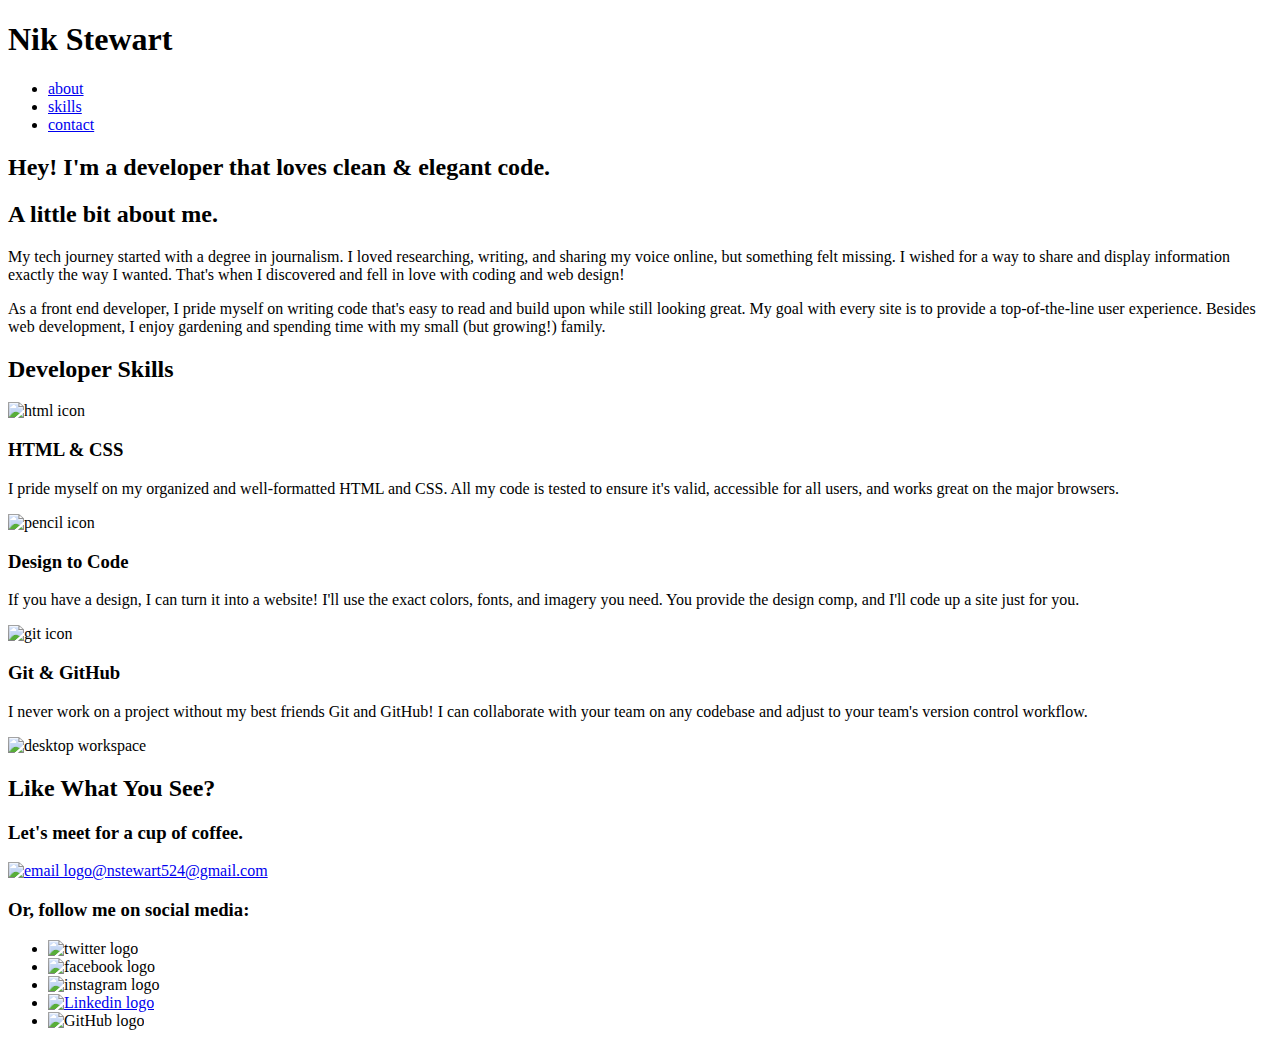
==== index.html @ bb85ce2b "My work porfolio" ====
<!DOCTYPE html>
<html lang="en">
  <head>
    <meta charset="UTF-8" />
    <title>Nik Stewart | Portfolio</title>
    <!--Links below are needed to connect this HTML "sheet" to the CSS sheet that
    goes along. -->
    <link
      rel="stylesheet"
      href="/Users/nstewart524/Desktop/Nik-Stewart-Portfolio/css/main.css"
    />
    <link
      rel="stylesheet"
      href="/Users/nstewart524/Desktop/Nik-Stewart-Portfolio/css/normalize.css"
    />
    <!--Links below are google fonts added styles -->
    <link rel="preconnect" href="https://fonts.googleapis.com" />
    <link rel="preconnect" href="https://fonts.gstatic.com" crossorigin />
    <link
      href="https://fonts.googleapis.com/css2?family=Lora:wght@400;600;700&family=Source+Sans+3:wght@400;700&display=swap"
      rel="stylesheet"
    />
  </head>

  <body>
    <header class="homepage-hero">
      <div class="content-wrapper">
        <h1>Nik Stewart</h1>
        <nav>
          <ul>
            <li><a href="#about">about</a></li>
            <li><a href="#skills">skills</a></li>
            <li><a href="#contact">contact</a></li>
          </ul>
        </nav>
        <h2>Hey! I'm a developer that loves clean & elegant code.</h2>
      </div>
    </header>

    <main>
      <section id="about">
        <div class="content-wrapper">
          <h2>A little bit about me.</h2>
          <p>
            My tech journey started with a degree in journalism. I loved
            researching, writing, and sharing my voice online, but something
            felt missing. I wished for a way to share and display information
            exactly the way I wanted. That's when I discovered and fell in love
            with coding and web design!
          </p>
          <p>
            As a front end developer, I pride myself on writing code that's easy
            to read and build upon while still looking great. My goal with every
            site is to provide a top-of-the-line user experience. Besides web
            development, I enjoy gardening and spending time with my small (but
            growing!) family.
          </p>
        </div>
      </section>
      <section id="skills">
        <div class="content-wrapper">
          <h2>Developer Skills</h2>
          <div class="skill-list">
            <img
              src="/Users/nstewart524/Desktop/Nik-Stewart-Portfolio/img/html-icon.png"
              alt="html icon"
            />
            <h3>HTML & CSS</h3>
            <p>
              I pride myself on my organized and well-formatted HTML and CSS.
              All my code is tested to ensure it's valid, accessible for all
              users, and works great on the major browsers.
            </p>
          </div>
          <div class="skill-list">
            <img
              src="/Users/nstewart524/Desktop/Nik-Stewart-Portfolio/img/pencil-icon.png"
              alt="pencil icon"
            />
            <h3>Design to Code</h3>
            <p>
              If you have a design, I can turn it into a website! I'll use the
              exact colors, fonts, and imagery you need. You provide the design
              comp, and I'll code up a site just for you.
            </p>
          </div>
          <div class="skill-list">
            <img
              src="/Users/nstewart524/Desktop/Nik-Stewart-Portfolio/img/git-icon.png"
              alt="git icon"
            />
            <h3>Git & GitHub</h3>
            <p>
              I never work on a project without my best friends Git and GitHub!
              I can collaborate with your team on any codebase and adjust to
              your team's version control workflow.
            </p>
          </div>
        </div>
      </section>
    </main>

    <footer id="contact">
      <div class="content-wrapper">
        <div class="contact-image">
          <img
            id="actual-picture"
            src="/Users/nstewart524/Desktop/Nik-Stewart-Portfolio/img/jess-bailey-q10VITrVYUM-unsplash.jpg"
            alt="desktop workspace"
          />
        </div>
        <div class="contact-info">
          <h2>Like What You See?</h2>
          <h3 id="contact-meeting-title">Let's meet for a cup of coffee.</h3>
          <a href="mailto:@nstewart524@gmail.com">
            <img
              id="email-logo"
              src="/Users/nstewart524/Desktop/Nik-Stewart-Portfolio/img/envelope.png"
              alt="email logo"
            />@nstewart524@gmail.com</a
          >
          <h3 id="contact-socials-title">Or, follow me on social media:</h3>
          <ul>
            <li>
              <img
                src="/Users/nstewart524/Desktop/Nik-Stewart-Portfolio/img/twitter.png"
                alt="twitter logo"
              />
            </li>
            <li>
              <img
                src="/Users/nstewart524/Desktop/Nik-Stewart-Portfolio/img/facebook.png"
                alt="facebook logo"
              />
            </li>
            <li>
              <img
                src="/Users/nstewart524/Desktop/Nik-Stewart-Portfolio/img/instagram.png"
                alt="instagram logo"
              />
            </li>
            <li>
              <a
                href="https://www.nike.com/"
                target="_blank"
                rel="noopener noreferrer"
              >
                <img
                  src="/Users/nstewart524/Desktop/Nik-Stewart-Portfolio/img/linkedin.png"
                  alt="Linkedin logo"
              /></a>
            </li>
            <li>
              <img
                src="/Users/nstewart524/Desktop/Nik-Stewart-Portfolio/img/github.png"
                alt="GitHub logo"
              />
            </li>
          </ul>
        </div>
      </div>
    </footer>
  </body>
</html>
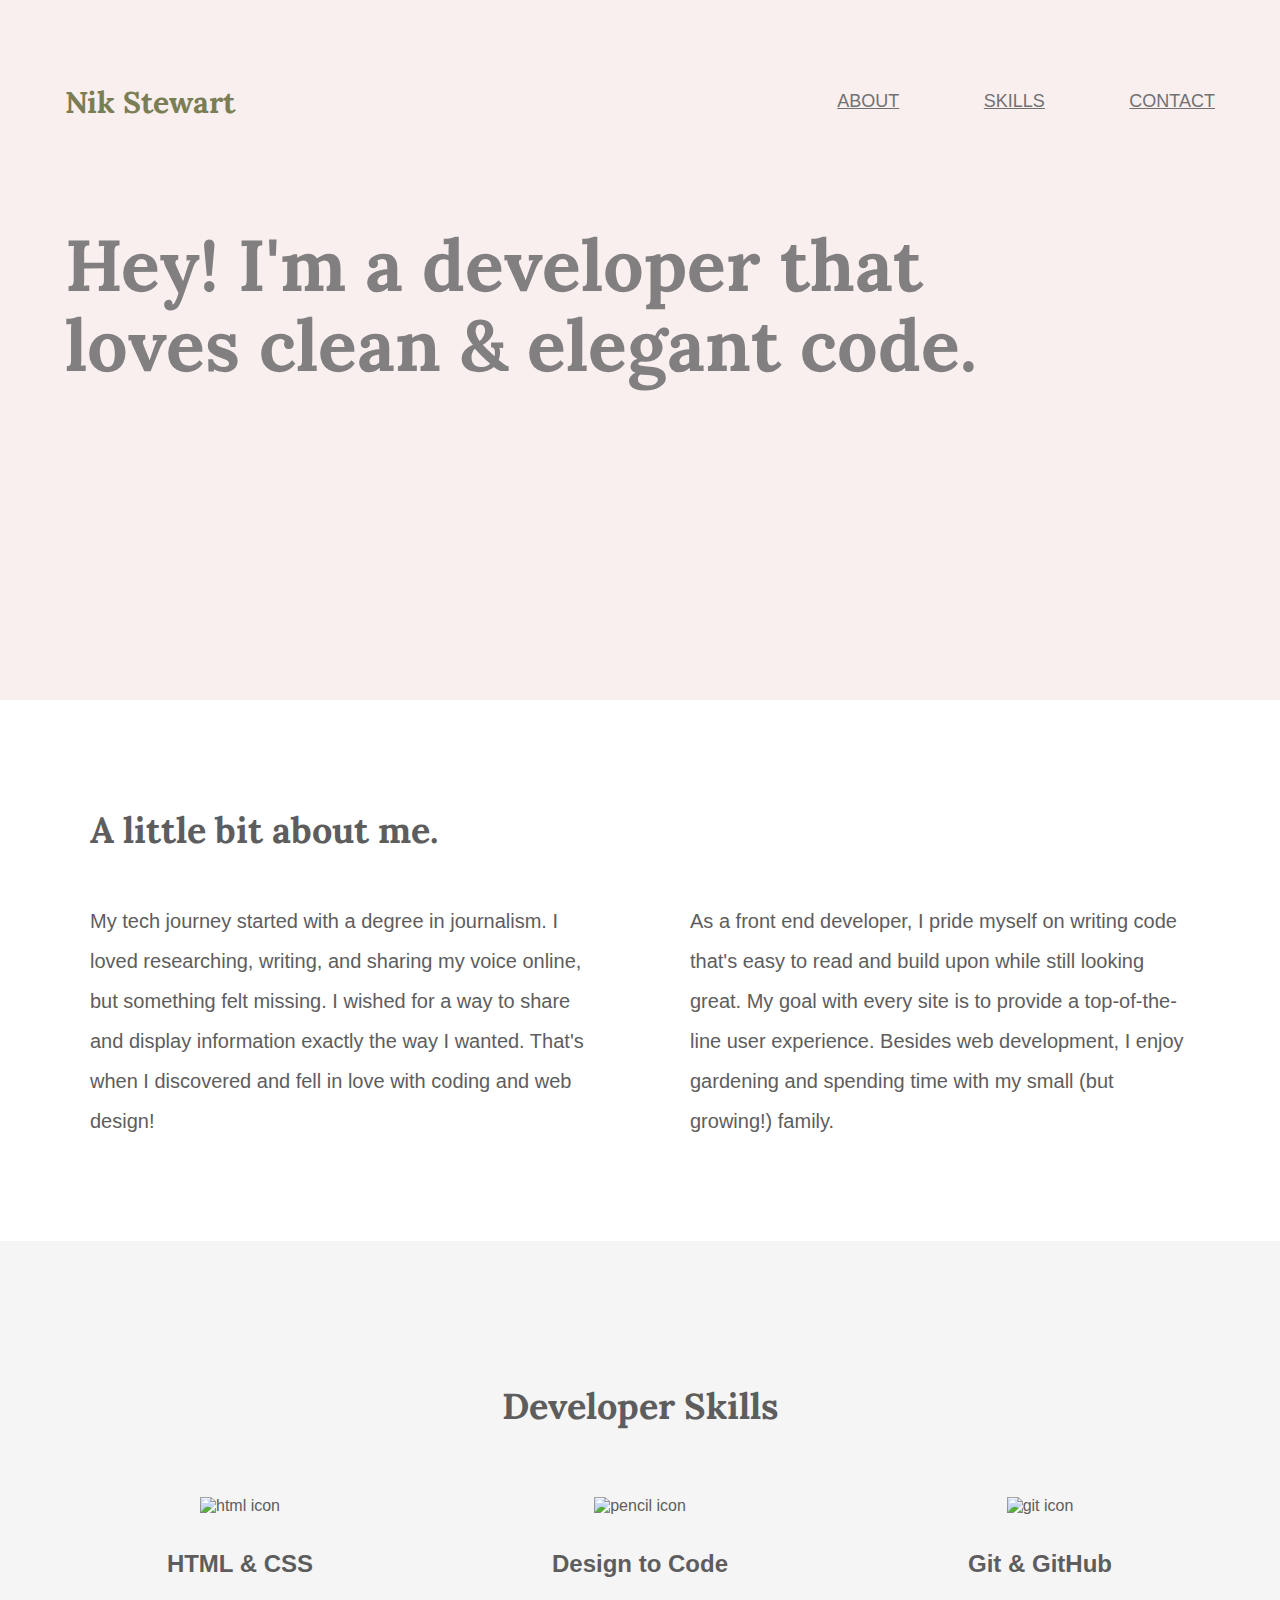
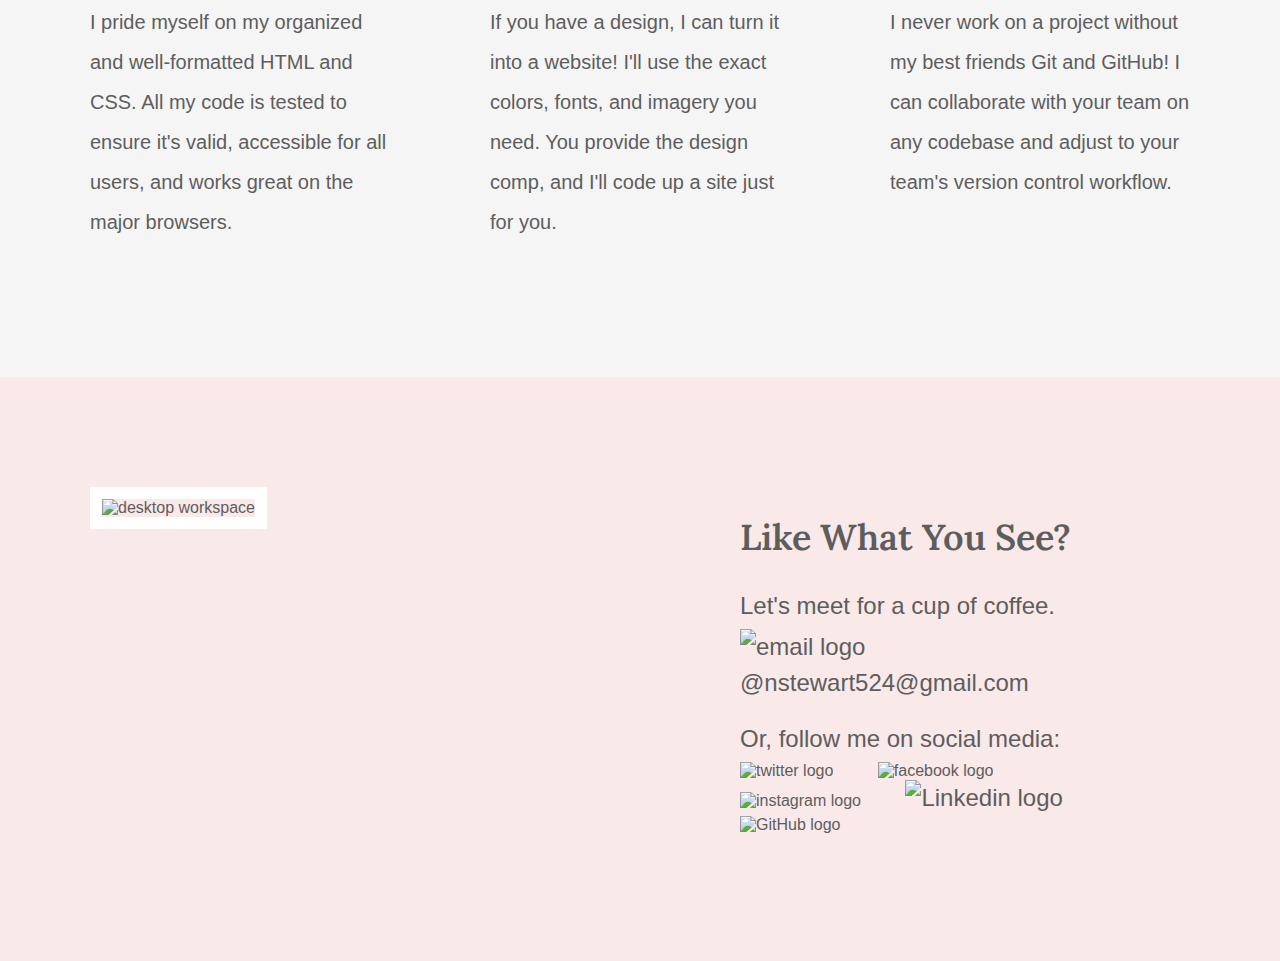
==== commit 39b405cf: "Changes to links for css stylesheet" ====
--- a/index.html
+++ b/index.html
@@ -7,11 +7,11 @@
     goes along. -->
     <link
       rel="stylesheet"
-      href="/Users/nstewart524/Desktop/Nik-Stewart-Portfolio/css/main.css"
+      href="css/main.css"
     />
     <link
       rel="stylesheet"
-      href="/Users/nstewart524/Desktop/Nik-Stewart-Portfolio/css/normalize.css"
+      href="css/normalize.css"
     />
     <!--Links below are google fonts added styles -->
     <link rel="preconnect" href="https://fonts.googleapis.com" />
--- a/css/main.css
+++ b/css/main.css
@@ -0,0 +1,196 @@
+/****** Global Styles ******/
+body {
+  font-family: "source sans pro", sans-serif;
+  color: #5e5d5e;
+}
+
+.content-wrapper {
+  width: 1200px;
+  margin: 0 auto;
+  overflow: auto;
+}
+
+/****** Header Styles ******/
+
+.homepage-hero {
+  background: url(/Users/nstewart524/Desktop/Nik-Stewart-Portfolio/img/full-background.png),
+    #f9efef;
+  background-size: cover;
+  background-position: center;
+  height: 700px;
+}
+
+header h1 {
+  font-family: "lora", serif;
+  font-size: 30px;
+  float: left;
+  color: #7b7e54;
+  width: 300px;
+  padding: 65px 25px 65px 25px;
+}
+
+header h2 {
+  font-family: "lora", serif;
+  font-size: 72px;
+  line-height: 80px;
+  color: #817f80;
+  width: 1000px;
+  clear: both;
+  padding: 20px 0px 20px 25px;
+}
+
+header nav {
+  width: 800px;
+  float: right;
+  text-align: right;
+  padding: 75px 25px 75px 0px;
+}
+
+header nav ul li {
+  display: inline-block;
+}
+nav ul li a {
+  color: #727172;
+  text-transform: uppercase;
+  padding-left: 80px;
+  font-size: 18px;
+}
+
+h2 {
+  font-size: 36px;
+}
+
+h3 {
+  font-size: 24px;
+  line-height: 36px;
+}
+
+p {
+  font-size: 20px;
+  line-height: 40px;
+}
+
+/****** About Styles ******/
+
+#about .content-wrapper {
+  padding: 80px 0px;
+}
+
+#about h2 {
+  font-family: "lora", serif;
+  padding-left: 50px;
+}
+
+#about p {
+  float: left;
+  width: 500px;
+  line-height: 40px;
+  padding-left: 50px;
+  padding-right: 50px;
+}
+
+/****** Skill Styles ******/
+
+#skills {
+  background: #f5f5f5;
+  text-align: center;
+}
+
+#skills .content-wrapper {
+  padding: 115px 0px;
+}
+
+#skills .skill-list {
+  float: left;
+  width: 300px;
+  padding: 0px 50px;
+}
+
+#skills h2 {
+  font-family: "lora", serif;
+  padding-bottom: 40px;
+}
+
+#skills h3 {
+  font-size: 24px;
+  line-height: 36px;
+  margin: 30px 0px 20px 0px;
+}
+
+#skills p {
+  font-size: 20px;
+  line-height: 40px;
+  text-align: left;
+}
+
+/****** Contact Styles ******/
+
+#contact {
+  background: #f9e9e9;
+}
+
+#contact .content-wrapper {
+  padding: 110px 0px;
+}
+
+.contact-image {
+  float: left;
+  width: 600px;
+}
+
+#actual-picture {
+  width: 500px;
+  height: 300px;
+  border: 12px solid white;
+  box-sizing: border-box;
+  margin: 0 50px;
+}
+
+.contact-info {
+  padding-left: 100px;
+  float: left;
+  width: 500px;
+  box-sizing: border-box;
+}
+
+.contact-info h2 {
+  font-family: "lora", serif;
+  font-weight: 600;
+  margin: 30px 0;
+}
+
+.contact-info h3 {
+  font-weight: 400;
+}
+
+#contact-meeting-title {
+  margin-bottom: 5px;
+}
+
+#contact-socials-title {
+  margin: 20px 0 5px 0;
+}
+
+#contact ul {
+  margin-top: 0;
+  padding-left: 0;
+}
+
+#contact ul li {
+  display: inline-block;
+}
+
+#contact ul img {
+  padding-right: 40px;
+}
+
+#email-logo {
+  padding-right: 10px;
+}
+
+#contact a {
+  text-decoration: none;
+  color: #5e5d5e;
+  font-size: 24px;
+  line-height: 36px;
+}
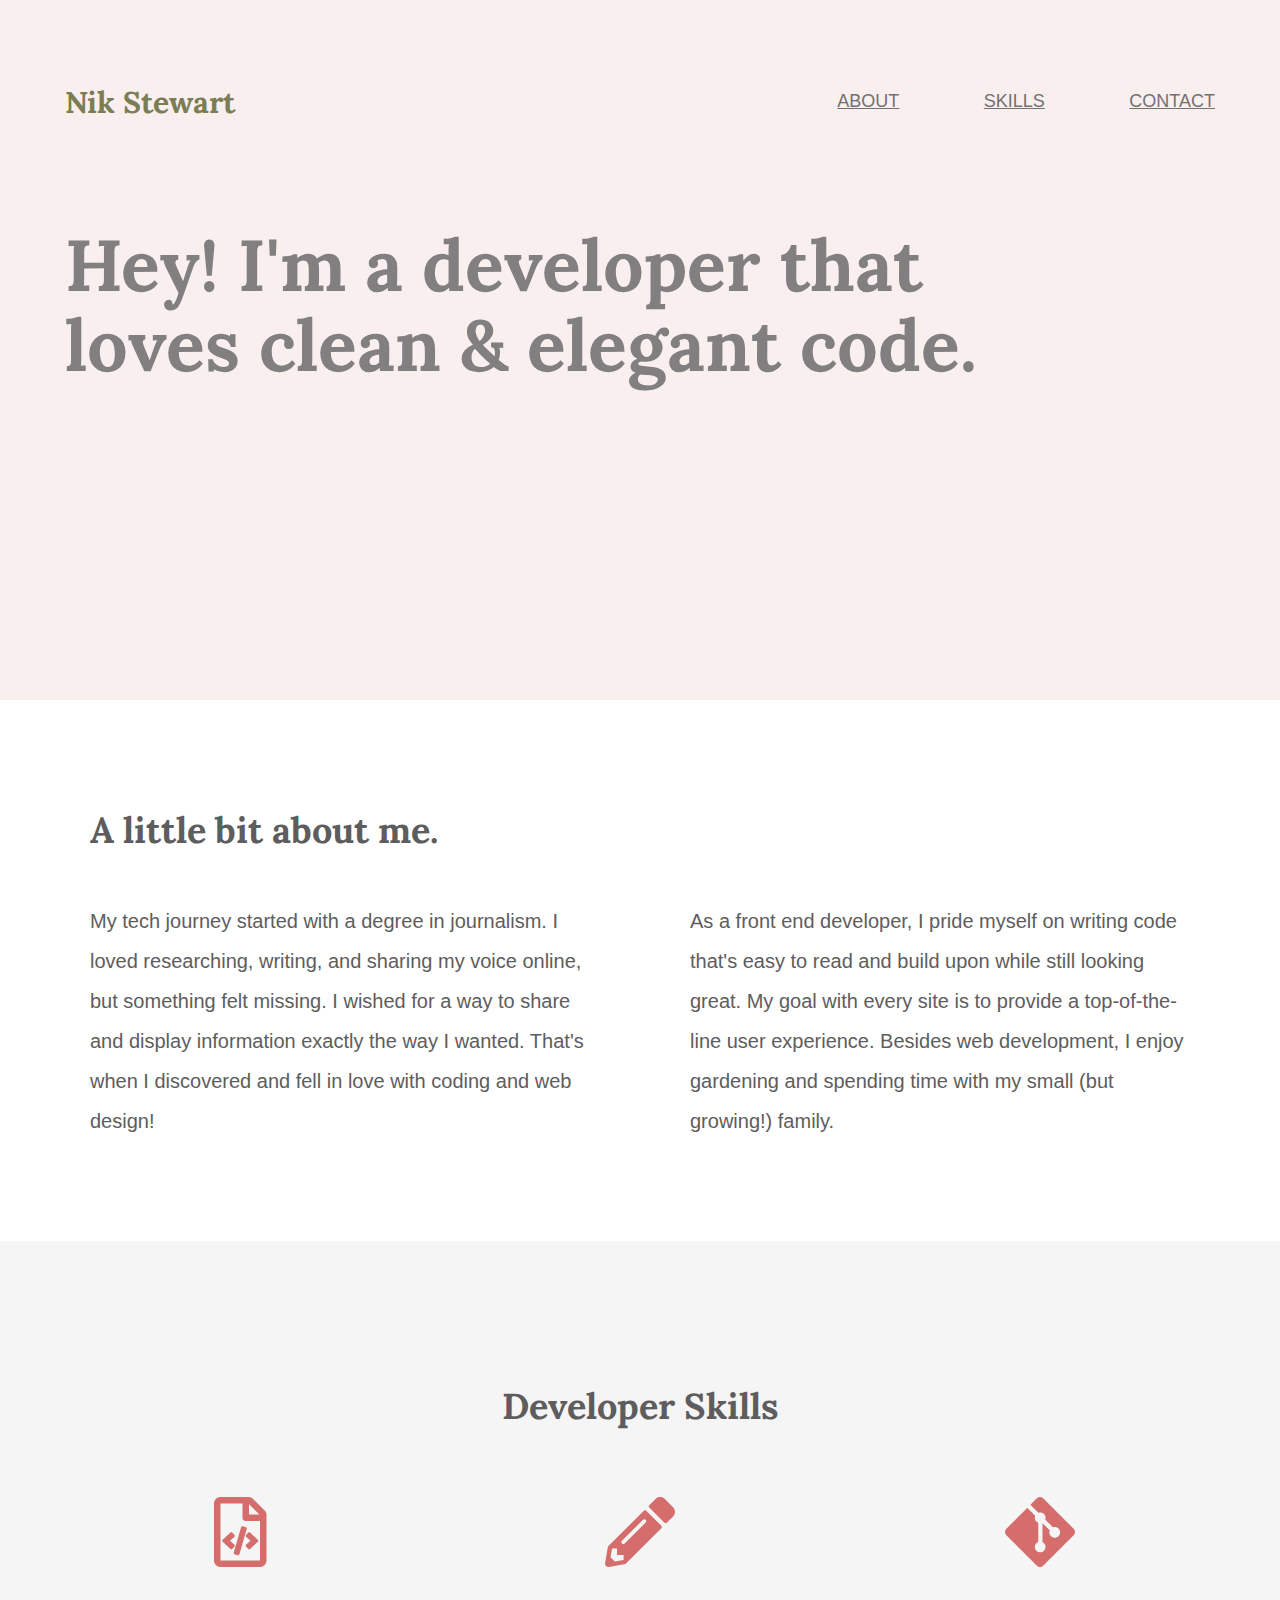
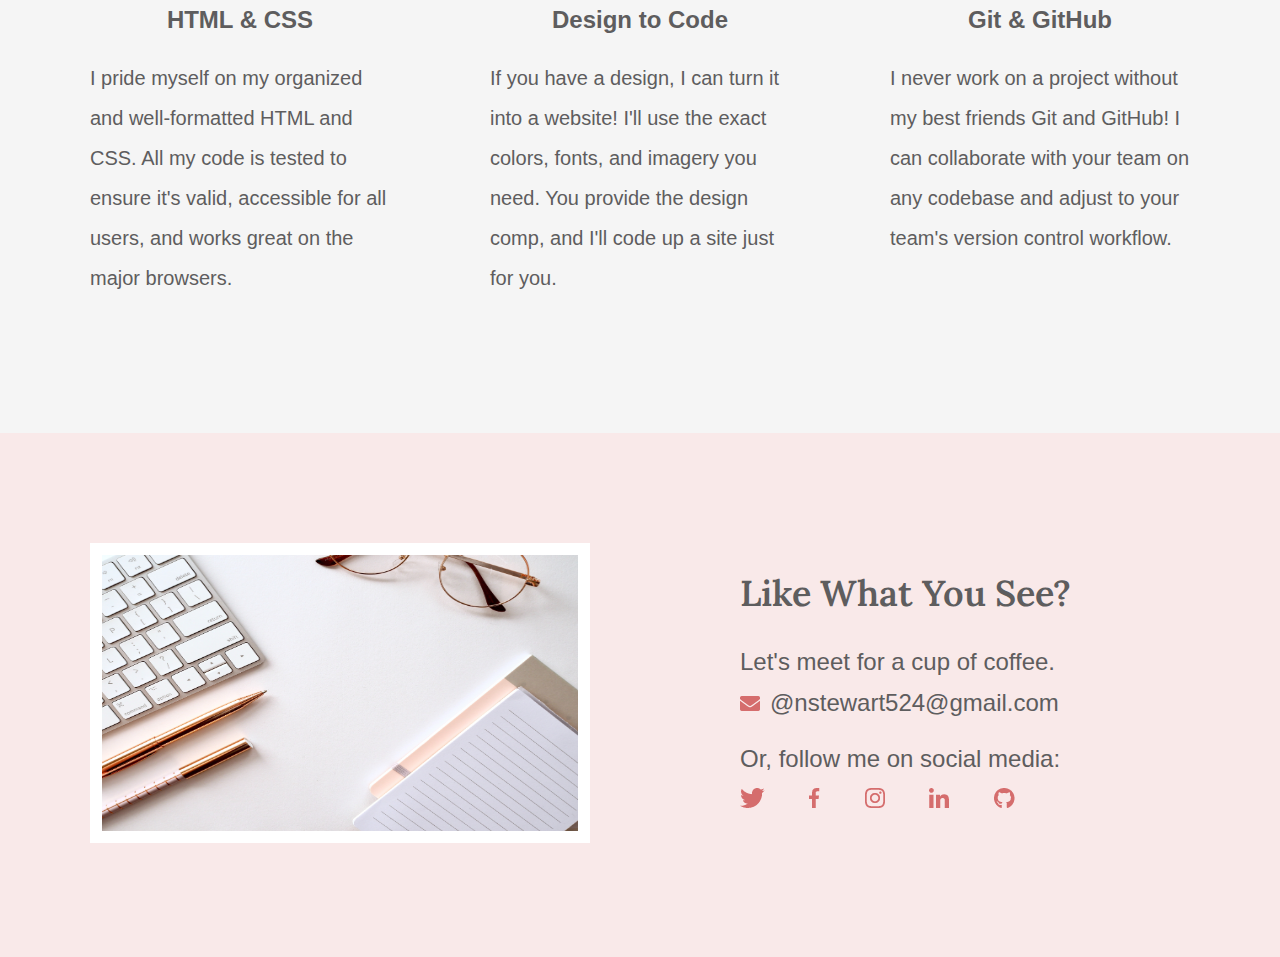
==== commit f8d9ebd7: "Fixed images links so they all appear" ====
--- a/index.html
+++ b/index.html
@@ -62,7 +62,7 @@
           <h2>Developer Skills</h2>
           <div class="skill-list">
             <img
-              src="/Users/nstewart524/Desktop/Nik-Stewart-Portfolio/img/html-icon.png"
+              src="img/html-icon.png"
               alt="html icon"
             />
             <h3>HTML & CSS</h3>
@@ -74,7 +74,7 @@
           </div>
           <div class="skill-list">
             <img
-              src="/Users/nstewart524/Desktop/Nik-Stewart-Portfolio/img/pencil-icon.png"
+              src="img/pencil-icon.png"
               alt="pencil icon"
             />
             <h3>Design to Code</h3>
@@ -86,7 +86,7 @@
           </div>
           <div class="skill-list">
             <img
-              src="/Users/nstewart524/Desktop/Nik-Stewart-Portfolio/img/git-icon.png"
+              src="img/git-icon.png"
               alt="git icon"
             />
             <h3>Git & GitHub</h3>
@@ -105,7 +105,7 @@
         <div class="contact-image">
           <img
             id="actual-picture"
-            src="/Users/nstewart524/Desktop/Nik-Stewart-Portfolio/img/jess-bailey-q10VITrVYUM-unsplash.jpg"
+            src="img/jess-bailey-q10VITrVYUM-unsplash.jpg"
             alt="desktop workspace"
           />
         </div>
@@ -115,7 +115,7 @@
           <a href="mailto:@nstewart524@gmail.com">
             <img
               id="email-logo"
-              src="/Users/nstewart524/Desktop/Nik-Stewart-Portfolio/img/envelope.png"
+              src="img/envelope.png"
               alt="email logo"
             />@nstewart524@gmail.com</a
           >
@@ -123,19 +123,19 @@
           <ul>
             <li>
               <img
-                src="/Users/nstewart524/Desktop/Nik-Stewart-Portfolio/img/twitter.png"
+                src="img/twitter.png"
                 alt="twitter logo"
               />
             </li>
             <li>
               <img
-                src="/Users/nstewart524/Desktop/Nik-Stewart-Portfolio/img/facebook.png"
+                src="img/facebook.png"
                 alt="facebook logo"
               />
             </li>
             <li>
               <img
-                src="/Users/nstewart524/Desktop/Nik-Stewart-Portfolio/img/instagram.png"
+                src="img/instagram.png"
                 alt="instagram logo"
               />
             </li>
@@ -146,13 +146,13 @@
                 rel="noopener noreferrer"
               >
                 <img
-                  src="/Users/nstewart524/Desktop/Nik-Stewart-Portfolio/img/linkedin.png"
+                  src="img/linkedin.png"
                   alt="Linkedin logo"
               /></a>
             </li>
             <li>
               <img
-                src="/Users/nstewart524/Desktop/Nik-Stewart-Portfolio/img/github.png"
+                src="img/github.png"
                 alt="GitHub logo"
               />
             </li>
